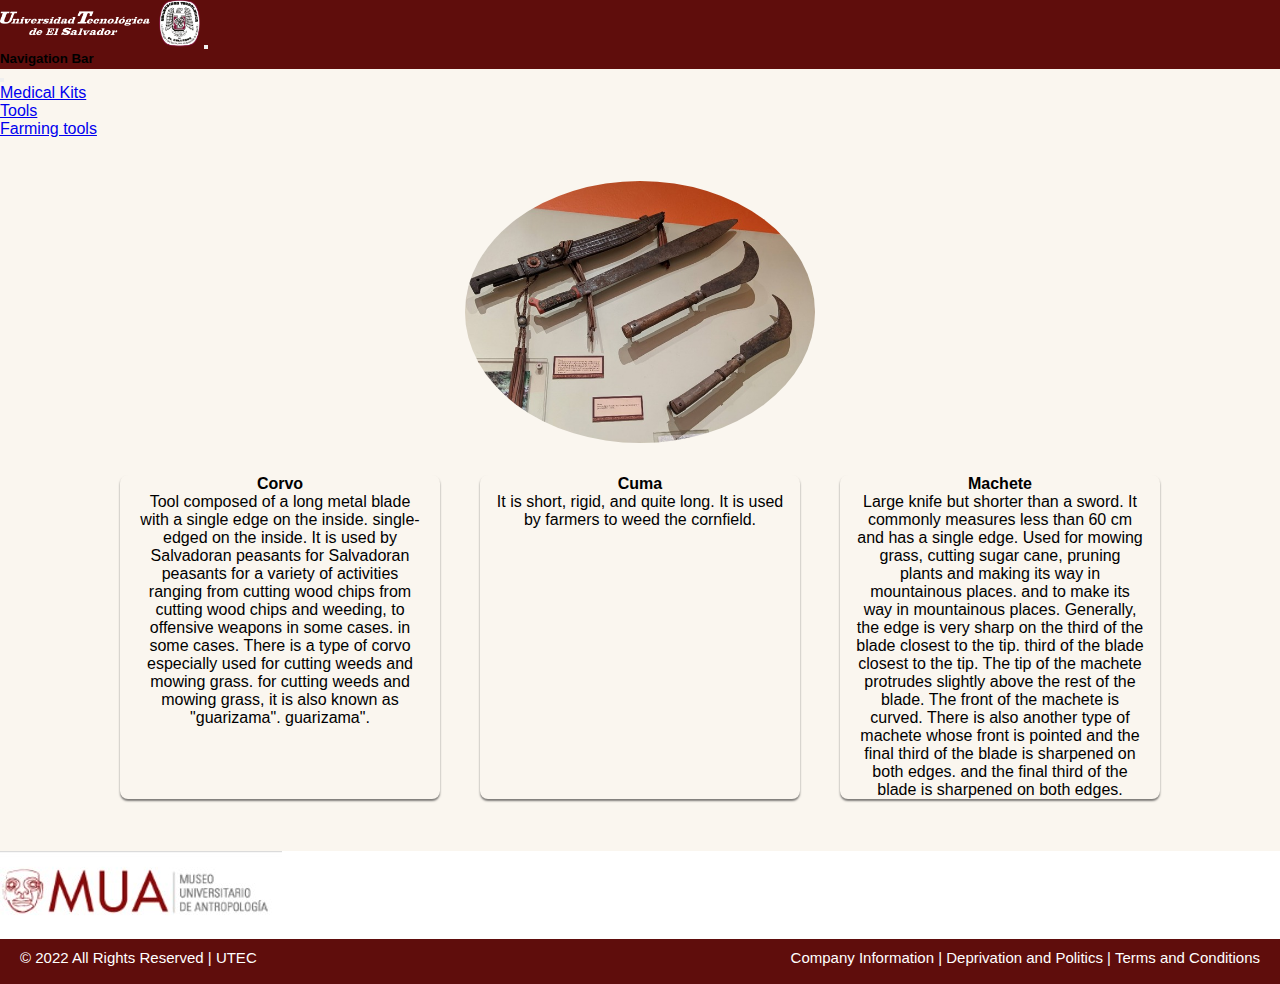
==== Translates.html @ 4f38ec10 "First Branch" ====
<!DOCTYPE html>
<html lang="en">
<head>
    <meta charset="UTF-8">
    <meta http-equiv="X-UA-Compatible" content="IE=edge">
    <meta name="viewport" content="width=device-width, initial-scale=1.0">
    <title>Translates</title>
    <link href="https://cdn.jsdelivr.net/npm/bootstrap@5.1.3/dist/css/bootstrap.min.css" rel="stylesheet" integrity="sha384-1BmE4kWBq78iYhFldvKuhfTAU6auU8tT94WrHftjDbrCEXSU1oBoqyl2QvZ6jIW3" crossorigin="anonymous">
    <link rel="stylesheet" href="styles/style.css">
</head>
<body>
    <!--Navbar-->
    <nav class="navbar navbar-light fixed-top">
  <div class="container-fluid">
    <a class="navbar-brand text-white" href="#"><img src="img/icon.png" alt="icon" class="icon"></a>
    <button class="navbar-toggler" type="button" data-bs-toggle="offcanvas" data-bs-target="#offcanvasNavbar" aria-controls="offcanvasNavbar">
      <span class="navbar-toggler-icon"></span>
    </button>
    <div class="offcanvas offcanvas-end" tabindex="-1" id="offcanvasNavbar" aria-labelledby="offcanvasNavbarLabel">
      <div class="offcanvas-header">
        <h5 class="offcanvas-title" id="offcanvasNavbarLabel">Navigation Bar</h5>
        <button type="button" class="btn-close text-reset" data-bs-dismiss="offcanvas" aria-label="Close"></button>
      </div>
      <div class="offcanvas-body">
        <ul class="navbar-nav justify-content-end flex-grow-1 pe-3">
          <li class="nav-item">
            <a class="nav-link active" aria-current="page" href="medkit.html">Medical Kits</a>
          </li>
           <li class="nav-item">
            <a class="nav-link active" aria-current="page" href="Translates.html">Tools</a>
          </li>
          <a class="nav-link active" aria-current="page" href="Translates2.html">Farming tools</a>

        </ul> 
      </div>
    </div>
  </div>
</nav>
<script src="https://cdn.jsdelivr.net/npm/bootstrap@5.1.3/dist/js/bootstrap.bundle.min.js" integrity="sha384-ka7Sk0Gln4gmtz2MlQnikT1wXgYsOg+OMhuP+IlRH9sENBO0LRn5q+8nbTov4+1p" crossorigin="anonymous"></script>

    <!--End-->
<img src="img/Img1.jfif" class="img1" alt="knifes">
    <!--Cartas-->
  
      <div class="container">
    
          <div class="card">
              <h4>Corvo</h4>
              <p>Tool composed of a long metal blade with a single edge on the inside.
                single-edged on the inside. It is used by Salvadoran peasants for
                Salvadoran peasants for a variety of activities ranging from cutting wood chips
                from cutting wood chips and weeding, to offensive weapons in some cases.
                in some cases. There is a type of corvo especially used for cutting weeds and mowing grass.
                for cutting weeds and mowing grass, it is also known as "guarizama".
                guarizama".
                </p> 
          </div>
          
          <div class="card">
              <h4>Cuma</h4>
              
              <p>It is short, rigid, and quite long. It is used by farmers
                to weed the cornfield.
                </p>
          </div>
          
          <div class="card">
              <h4>Machete</h4>
              <p>Large knife but shorter than a sword. It commonly measures
                less than 60 cm and has a single edge. Used for mowing grass,
                cutting sugar cane, pruning plants and making its way in mountainous places.
                and to make its way in mountainous places. Generally, the edge is very sharp on the third of the blade closest to the tip.
                third of the blade closest to the tip. The tip of the machete protrudes
                slightly above the rest of the blade. The front of the machete
                is curved. There is also another type of machete whose front is pointed and the final third of the blade is sharpened on both edges.
                and the final third of the blade is sharpened on both edges.
                
            </p>
          </div>
  
      </div>

      <footer>
        <div class="principalfooter">
            <img src="img/mua.jfif" alt="mua">
            
            <div class="secundariofooter">
                <p class="texto">© 2022 All Rights Reserved | UTEC</p>
                <p class="texto">
                    Company Information | Deprivation and Politics | Terms and Conditions
                </p>
            </div>
        </div>
    </footer>  
</body>
</html>
---- styles/style.css ----
@import url('https://fonts.googleapis.com/css2?family=Dongle:wght@400;700&family=IBM+Plex+Sans+Thai+Looped:wght@100&family=Lato:wght@100&family=Oswald:wght@200&family=Roboto:wght@300;400&family=Square+Peg&family=Water+Brush&display=swap');

*{
    margin: 0;
    padding: 0;
  }

    body{
      font-family: 'Noto Sans', sans-serif;
      background-color: #faf6ef;
    }
nav{
    background-color: #5f0d0c !important;
    height: 4.3em !important;
}

.container{
    width: 100% !important;
    max-width: 100% !important;
    height: auto;
    display: flex;
    flex-wrap: wrap;
    justify-content: center;
    margin: auto;
    margin-bottom: 2rem;
    
}

.portada{
    margin-top: 2em;
} 
.portada2 h1{
    text-align: center;
        color: #FFFFFF;
        font-size: 75px;
        font-weight: 500;
        font-family: 'Square Peg', cursive;


}  
.portada2 p{
    text-align: center;
    color: #FFFFFF;
    font-weight: 500;
    font-size: 35px;
    font-family: 'Water Brush', cursive;


}
#none{
    display: none;
}
.portada{
    display: none;
}
.container .card{
    width: 20rem !important;
    height: auto;
    border-radius: 8px;
    box-shadow: 0 2px 2px rgba(0, 0, 0, 0.5);
    overflow: hidden;
    margin: 20px;
    text-align: center;
    transition: all 0.25s;
    margin-top: 2rem;
}

.container .card:hover{
    transform: translateY(-15px);
    box-shadow: 0 12px 16px rgba(0, 0, 0, 0.2);
}

.portada2{
    position:absolute;
    z-index: 1;
    margin: 15% 25% 0% 30%;
    text-align: center;
}
.container .card h4{
    font-weight: 600;
}

.container .card p{
    padding: 0 1rem;
    font-size: 16px;
    font-weight: 300;
}
h1{
    font-weight: bold;
    color: #fff;
}
.container .card a {
    font-weight: 500;
    text-decoration: none;
    color: #3498db;
}
.img1{
    display: block;
    margin: auto;
    width: 350px;
    border-radius: 50%;
    margin-top: 7rem;
}
.img2{
    display: block;
    margin: auto;
    width: 220px;
    border-radius: 25%;
    margin-top: 7rem;
}
.img3{
    display: block;
    margin: auto;
    width: 300px;
    margin-top: 7rem;
}
.icon{
    width: 200px;
}
.principalfooter{
    background-color: #FFFFFF;
    position: absolute;
    width: 100%;
    color: white;
    font-size: 13px;
  }
  .principalfooter h3{
    padding-top: 10px;
    font-family: 'Noto Sans', sans-serif;
    letter-spacing: 1px;
    padding-left: 20px;
    font-size: 25px;
  }
  .principalfooter .integrantes{
    font-family: 'Noto Sans', sans-serif;
    padding-left: 20px;
    font-size: 15px;
    margin-bottom: 5px;
  }
  .secundariofooter{
    background-color: #5f0d0c;
    position: relative;
    bottom: 0;
    width: 100%;
    color: white;
    font-size: 13px;
    padding-top: 0px;
    float: left;
    font-size: 15px;
    display: flex;
    justify-content: space-between;
  }
  .texto{
    font-family: 'Noto Sans', sans-serif;
   
    margin-bottom: 8px;
    padding:  10px 20px 10px 20px;
    float: right;
  }
@media screen and (max-width: 900px) {
    .portada2{
        display: none;
    }
    .portada{
        display: block;
    }
    .portada h1{
        text-align: center;
        color: #198754;
    }
    
    .portada p{
        text-align: center;
        color: #198754;

      }
    
}
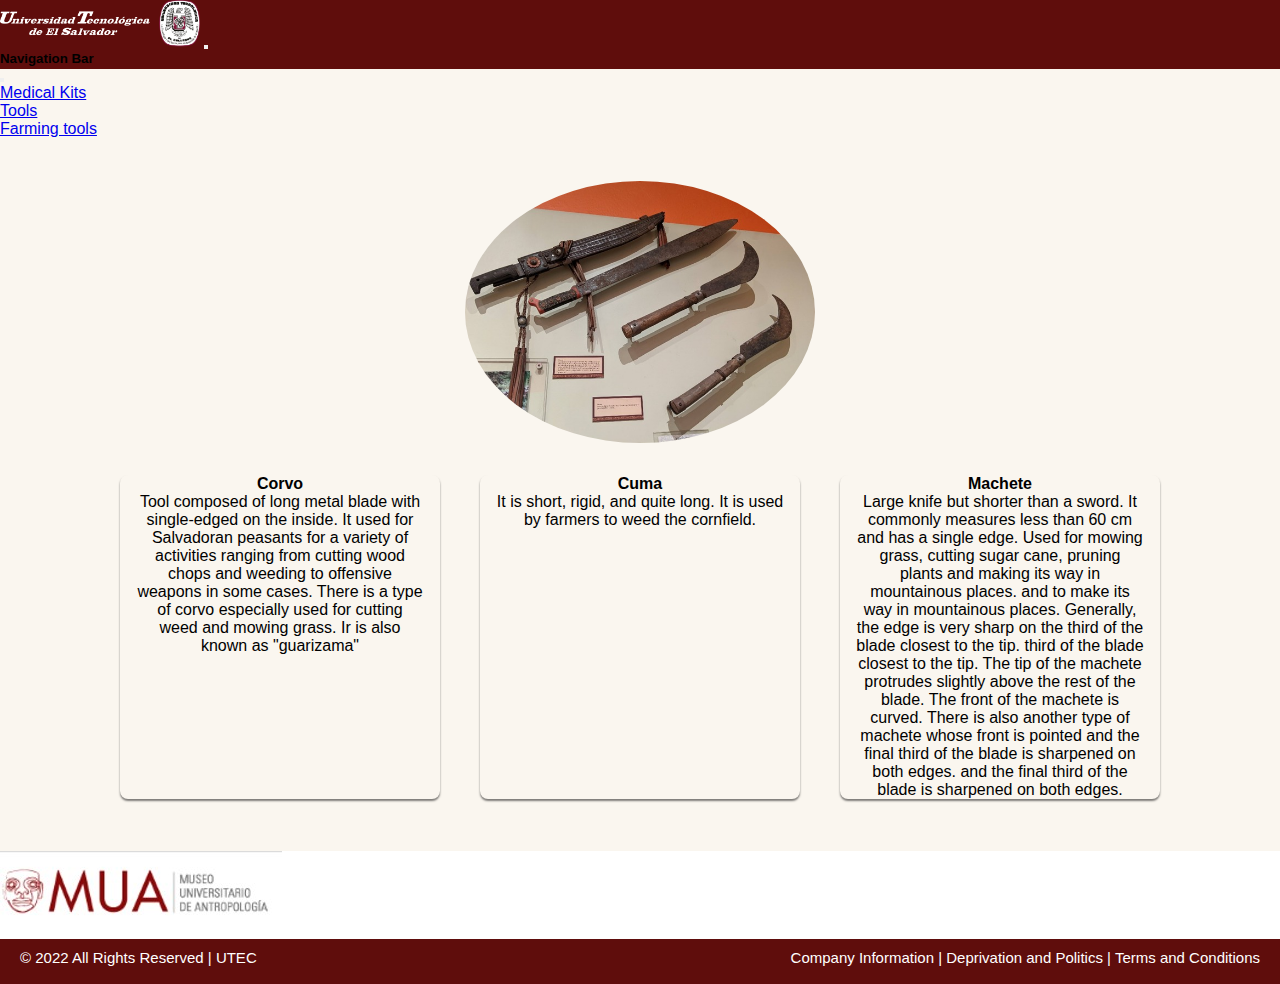
==== commit a6538932: "Add files via upload" ====
--- a/Translates.html
+++ b/Translates.html
@@ -1,96 +1,90 @@
-<!DOCTYPE html>
-<html lang="en">
-<head>
-    <meta charset="UTF-8">
-    <meta http-equiv="X-UA-Compatible" content="IE=edge">
-    <meta name="viewport" content="width=device-width, initial-scale=1.0">
-    <title>Translates</title>
-    <link href="https://cdn.jsdelivr.net/npm/bootstrap@5.1.3/dist/css/bootstrap.min.css" rel="stylesheet" integrity="sha384-1BmE4kWBq78iYhFldvKuhfTAU6auU8tT94WrHftjDbrCEXSU1oBoqyl2QvZ6jIW3" crossorigin="anonymous">
-    <link rel="stylesheet" href="styles/style.css">
-</head>
-<body>
-    <!--Navbar-->
-    <nav class="navbar navbar-light fixed-top">
-  <div class="container-fluid">
-    <a class="navbar-brand text-white" href="#"><img src="img/icon.png" alt="icon" class="icon"></a>
-    <button class="navbar-toggler" type="button" data-bs-toggle="offcanvas" data-bs-target="#offcanvasNavbar" aria-controls="offcanvasNavbar">
-      <span class="navbar-toggler-icon"></span>
-    </button>
-    <div class="offcanvas offcanvas-end" tabindex="-1" id="offcanvasNavbar" aria-labelledby="offcanvasNavbarLabel">
-      <div class="offcanvas-header">
-        <h5 class="offcanvas-title" id="offcanvasNavbarLabel">Navigation Bar</h5>
-        <button type="button" class="btn-close text-reset" data-bs-dismiss="offcanvas" aria-label="Close"></button>
-      </div>
-      <div class="offcanvas-body">
-        <ul class="navbar-nav justify-content-end flex-grow-1 pe-3">
-          <li class="nav-item">
-            <a class="nav-link active" aria-current="page" href="medkit.html">Medical Kits</a>
-          </li>
-           <li class="nav-item">
-            <a class="nav-link active" aria-current="page" href="Translates.html">Tools</a>
-          </li>
-          <a class="nav-link active" aria-current="page" href="Translates2.html">Farming tools</a>
-
-        </ul> 
-      </div>
-    </div>
-  </div>
-</nav>
-<script src="https://cdn.jsdelivr.net/npm/bootstrap@5.1.3/dist/js/bootstrap.bundle.min.js" integrity="sha384-ka7Sk0Gln4gmtz2MlQnikT1wXgYsOg+OMhuP+IlRH9sENBO0LRn5q+8nbTov4+1p" crossorigin="anonymous"></script>
-
-    <!--End-->
-<img src="img/Img1.jfif" class="img1" alt="knifes">
-    <!--Cartas-->
-  
-      <div class="container">
-    
-          <div class="card">
-              <h4>Corvo</h4>
-              <p>Tool composed of a long metal blade with a single edge on the inside.
-                single-edged on the inside. It is used by Salvadoran peasants for
-                Salvadoran peasants for a variety of activities ranging from cutting wood chips
-                from cutting wood chips and weeding, to offensive weapons in some cases.
-                in some cases. There is a type of corvo especially used for cutting weeds and mowing grass.
-                for cutting weeds and mowing grass, it is also known as "guarizama".
-                guarizama".
-                </p> 
-          </div>
-          
-          <div class="card">
-              <h4>Cuma</h4>
-              
-              <p>It is short, rigid, and quite long. It is used by farmers
-                to weed the cornfield.
-                </p>
-          </div>
-          
-          <div class="card">
-              <h4>Machete</h4>
-              <p>Large knife but shorter than a sword. It commonly measures
-                less than 60 cm and has a single edge. Used for mowing grass,
-                cutting sugar cane, pruning plants and making its way in mountainous places.
-                and to make its way in mountainous places. Generally, the edge is very sharp on the third of the blade closest to the tip.
-                third of the blade closest to the tip. The tip of the machete protrudes
-                slightly above the rest of the blade. The front of the machete
-                is curved. There is also another type of machete whose front is pointed and the final third of the blade is sharpened on both edges.
-                and the final third of the blade is sharpened on both edges.
-                
-            </p>
-          </div>
-  
-      </div>
-
-      <footer>
-        <div class="principalfooter">
-            <img src="img/mua.jfif" alt="mua">
-            
-            <div class="secundariofooter">
-                <p class="texto">© 2022 All Rights Reserved | UTEC</p>
-                <p class="texto">
-                    Company Information | Deprivation and Politics | Terms and Conditions
-                </p>
-            </div>
-        </div>
-    </footer>  
-</body>
+<!DOCTYPE html>
+<html lang="en">
+<head>
+    <meta charset="UTF-8">
+    <meta http-equiv="X-UA-Compatible" content="IE=edge">
+    <meta name="viewport" content="width=device-width, initial-scale=1.0">
+    <title>Translates</title>
+    <link href="https://cdn.jsdelivr.net/npm/bootstrap@5.1.3/dist/css/bootstrap.min.css" rel="stylesheet" integrity="sha384-1BmE4kWBq78iYhFldvKuhfTAU6auU8tT94WrHftjDbrCEXSU1oBoqyl2QvZ6jIW3" crossorigin="anonymous">
+    <link rel="stylesheet" href="styles/style.css">
+</head>
+<body>
+    <!--Navbar-->
+    <nav class="navbar navbar-light fixed-top">
+  <div class="container-fluid">
+    <a class="navbar-brand text-white" href="#"><img src="img/icon.png" alt="icon" class="icon"></a>
+    <button class="navbar-toggler" type="button" data-bs-toggle="offcanvas" data-bs-target="#offcanvasNavbar" aria-controls="offcanvasNavbar">
+      <span class="navbar-toggler-icon"></span>
+    </button>
+    <div class="offcanvas offcanvas-end" tabindex="-1" id="offcanvasNavbar" aria-labelledby="offcanvasNavbarLabel">
+      <div class="offcanvas-header">
+        <h5 class="offcanvas-title" id="offcanvasNavbarLabel">Navigation Bar</h5>
+        <button type="button" class="btn-close text-reset" data-bs-dismiss="offcanvas" aria-label="Close"></button>
+      </div>
+      <div class="offcanvas-body">
+        <ul class="navbar-nav justify-content-end flex-grow-1 pe-3">
+          <li class="nav-item">
+            <a class="nav-link active" aria-current="page" href="index.html">Medical Kits</a>
+          </li>
+           <li class="nav-item">
+            <a class="nav-link active" aria-current="page" href="Translates.html">Tools</a>
+          </li>
+          <a class="nav-link active" aria-current="page" href="Translates2.html">Farming tools</a>
+
+        </ul> 
+      </div>
+    </div>
+  </div>
+</nav>
+<script src="https://cdn.jsdelivr.net/npm/bootstrap@5.1.3/dist/js/bootstrap.bundle.min.js" integrity="sha384-ka7Sk0Gln4gmtz2MlQnikT1wXgYsOg+OMhuP+IlRH9sENBO0LRn5q+8nbTov4+1p" crossorigin="anonymous"></script>
+
+    <!--End-->
+<img src="img/Img1.jfif" class="img1" alt="knifes">
+    <!--Cartas-->
+  
+      <div class="container">
+    
+          <div class="card">
+              <h4>Corvo</h4>
+              <p>Tool composed of long metal blade with single-edged on the inside. It used for Salvadoran peasants for a variety of activities ranging from cutting wood chops and weeding to offensive weapons in some cases. There is a type of corvo especially used for cutting weed  and mowing grass. Ir is also known as "guarizama"
+                </p> 
+          </div>
+          
+          <div class="card">
+              <h4>Cuma</h4>
+              
+              <p>It is short, rigid, and quite long. It is used by farmers
+                to weed the cornfield.
+                </p>
+          </div>
+          
+          <div class="card">
+              <h4>Machete</h4>
+              <p>Large knife but shorter than a sword. It commonly measures
+                less than 60 cm and has a single edge. Used for mowing grass,
+                cutting sugar cane, pruning plants and making its way in mountainous places.
+                and to make its way in mountainous places. Generally, the edge is very sharp on the third of the blade closest to the tip.
+                third of the blade closest to the tip. The tip of the machete protrudes
+                slightly above the rest of the blade. The front of the machete
+                is curved. There is also another type of machete whose front is pointed and the final third of the blade is sharpened on both edges.
+                and the final third of the blade is sharpened on both edges.
+                
+            </p>
+          </div>
+  
+      </div>
+
+      <footer>
+        <div class="principalfooter">
+            <img src="img/mua.jfif" alt="mua">
+            
+            <div class="secundariofooter">
+                <p class="texto">© 2022 All Rights Reserved | UTEC</p>
+                <p class="texto">
+                    Company Information | Deprivation and Politics | Terms and Conditions
+                </p>
+            </div>
+        </div>
+    </footer>  
+</body>
 </html>